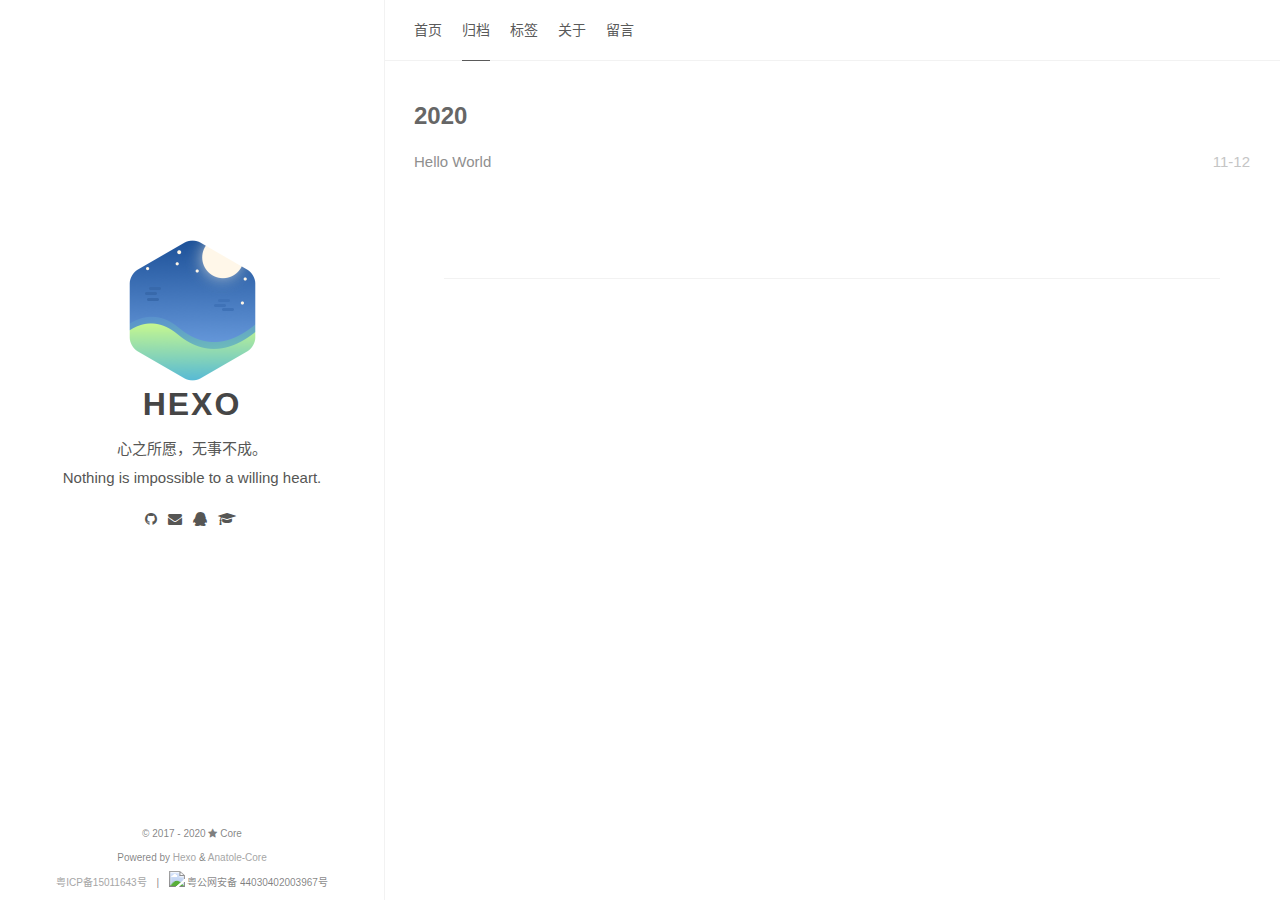
==== archives/index.html @ be593ae1 "Site updated: 2020-11-12 20:21:25" ====
<!DOCTYPE html><html lang="zh-CN"><head><meta charset="utf-8"><meta name="X-UA-Compatible" content="IE=edge"><meta name="author" content="Core"><title>归档 · Hexo</title><meta name="description" content="归档页面 - Hexo"><meta name="keywords" content="极限博客,极限Blog,博客,极限"><meta content="width=device-width, initial-scale=1.0, maximum-scale=1.0, user-scalable=0" name="viewport"><meta content="yes" name="apple-mobile-web-app-capable"><meta content="black" name="apple-mobile-web-app-status-bar-style"><meta content="telephone=no" name="format-detection"><meta name="renderer" content="webkit"><link rel="stylesheet" href="/css/style.css"><link rel="stylesheet" href="/css/blog_basic.css"><link rel="stylesheet" href="/css/font-awesome.min.css"><link rel="alternate" type="application/atom+xml" title="ATOM 1.0" href="/atom.xml"><script src="/js/jquery.js"></script><meta name="generator" content="Hexo 5.2.0"></head><body><div class="sidebar animated fadeInDown"><div class="logo-title"><div class="title"><img src="/images/logo@2x.png" style="width:127px;"><h3 title=""><a href="/">Hexo</a></h3><div class="description"><p>心之所愿，无事不成。<br> Nothing is impossible to a willing heart.</p></div></div></div><ul class="social-links"><li><a target="_blank" rel="noopener" href="https://github.com/mrcore"><i class="fa fa-github"></i></a></li><li><a href="mailto:x@jixian.io"><i class="fa fa-envelope"></i></a></li><li><a target="_blank" rel="noopener" href="http://sighttp.qq.com/authd?IDKEY="><i class="fa fa-qq"></i></a></li><li><a target="_blank" rel="noopener" href="https://zhihu.com/people/"><i class="fa fa-mortar-board"></i></a></li></ul><div class="footer"><div class="p"> <span>© 2017 - 2020 </span><i class="fa fa-star"></i><span> Core</span></div><div class="by_farbox"><span>Powered by </span><a href="https://hexo.io/zh-cn/" target="_blank">Hexo </a><span> & </span><a href="https://github.com/mrcore/hexo-theme-Anatole-Core" target="_blank">Anatole-Core  </a></div><div class="beian"><a href="http://www.beian.miit.gov.cn/" target="_blank">粤ICP备15011643号</a><span style="height:10px;margin-left: 10px;">|</span><img src="https://qn.jixian.io/gongan.png" style="height:10px;margin-left: 10px;position: relative;top: 1px;"><span style="margin-left: 2px;">粤公网安备 44030402003967号</span></div></div></div><div class="main"><div class="page-top animated fadeInDown"><div class="nav"><li><a href="/">首页</a></li><li><a class="current" href="/archives">归档</a></li><li><a href="/tags">标签</a></li><li><a href="/about">关于</a></li><li><a href="/guestbook">留言</a></li></div><div class="information"><div class="back_btn"><li><a class="fa fa-chevron-left" onclick="window.history.go(-1)" style="display:none;"> </a></li></div></div></div><div class="autopagerize_page_element"><div class="content"><div class="archive animated fadeInDown"><ul class="list-with-title"><div class="archive"><div class="listing-title">2020</div><ul class="listing"><div class="listing-item"><div class="listing-post"><a href="/2020/11/12/hello-world/" title="Hello World">Hello World</a><div class="post-time"><span class="date">11-12</span></div></div></div></div><div class="pagination"><ul class="clearfix"></ul></div></ul></div></div></div></div><script src="/js/jquery-migrate-1.2.1.min.js"></script><script src="/js/jquery.appear.js"></script><script src="/js/add-bookmark.js"></script><script src="/js/baidu-tongji.js"></script></body></html>
---- css/style.css ----
@charset "UTF-8";
html {
  background-color: #fff;
  -webkit-font-smoothing: antialiased;
}

body {
  color: rgba(0, 0, 0, 0.5);
  font-family: 'PingHei', 'PingFang SC', Helvetica Neue, 'Work Sans', 'Hiragino Sans GB', 'Microsoft YaHei', SimSun, sans-serif;
  font-size: 15px;
  width: 100%;
  margin: 0 auto 30px auto;
  background-color: #fff;
}

p {
  line-height: 1.9em;
  font-weight: 400;
  font-size: 15px;
}

a {
  text-decoration: none;
}

a:link, a:visited {
  opacity: 1;
  -webkit-transition: all .15s linear;
  -moz-transition: all .15s linear;
  -o-transition: all .15s linear;
  -ms-transition: all .15s linear;
  transition: all .15s linear;
  color: #424242;
}

a:hover, a:active {
  color: #4786D6;
}

/*basic styles ends*/
/*animation starts*/
.animated {
  -webkit-animation-fill-mode: both;
  -moz-animation-fill-mode: both;
  -ms-animation-fill-mode: both;
  -o-animation-fill-mode: both;
  animation-fill-mode: both;
  -webkit-animation-duration: 1s;
  -moz-animation-duration: 1s;
  -ms-animation-duration: 1s;
  -o-animation-duration: 1s;
  animation-duration: 1s;
}

.animated.hinge {
  -webkit-animation-duration: 1s;
  -moz-animation-duration: 1s;
  -ms-animation-duration: 1s;
  -o-animation-duration: 1s;
  animation-duration: 1s;
}

@-webkit-keyframes fadeInDown {
  0% {
    opacity: 0;
    -webkit-transform: translateY(-20px);
  }
  100% {
    opacity: 1;
    -webkit-transform: translateY(0);
  }
}
@-moz-keyframes fadeInDown {
  0% {
    opacity: 0;
    -moz-transform: translateY(-20px);
  }
  100% {
    opacity: 1;
    -moz-transform: translateY(0);
  }
}
@-o-keyframes fadeInDown {
  0% {
    opacity: 0;
    -o-transform: translateY(-20px);
  }
  100% {
    opacity: 1;
    -o-transform: translateY(0);
  }
}
@keyframes fadeInDown {
  0% {
    opacity: 0;
    transform: translateY(-20px);
  }
  100% {
    opacity: 1;
    transform: translateY(0);
  }
}
.fadeInDown {
  -webkit-animation-name: fadeInDown;
  -moz-animation-name: fadeInDown;
  -o-animation-name: fadeInDown;
  animation-name: fadeInDown;
}

/*animation ends*/
.content {
  height: auto;
  float: right;
  width: 70%;
  margin-top: 60px;
}

.page-top {
  width: 70%;
  position: fixed;
  right: 0;
  z-index: 3;
  background-color: #fff;
  height: 60px;
  border-bottom: 1px solid #f2f2f2;
}
.page-top .nav {
  list-style: none;
  padding: 18px 30px;
  float: left;
  font-size: 14px;
}
.page-top .nav li {
  position: relative;
  display: initial;
  padding-right: 20px;
}
.page-top .nav a {
  color: #5A5A5A;
}
.page-top .nav a:hover {
  color: #4786D6;
}
.page-top .nav a.current {
  color: #5A5A5A;
  padding-bottom: 22px;
  border-bottom: 1px solid #5A5A5A;
}
.page-top .information {
  float: right;
  padding-top: 12px;
  padding-right: 20px;
}
.page-top .information .avatar {
  float: right;
}
.page-top .information .avatar img {
  width: 32px;
  height: 32px;
  border-radius: 300px;
}
.page-top .information .back_btn {
  float: left;
  padding-top: 5px;
  margin-right: -10px;
}
.page-top .information .back_btn li {
  display: initial;
  padding-right: 40px;
}

.sidebar {
  width: 30%;
  -webkit-background-size: cover;
  background-size: cover;
  background-color: #fff;
  height: 100%;
  transition: 0.8s;
  top: 0;
  left: 0;
  position: fixed;
  z-index: 4;
  border-right: 1px solid #f2f2f2;
}
.sidebar .logo-title {
  text-align: center;
  padding-top: 240px;
}
.sidebar .logo-title .description {
  font-size: 14px;
  color: #565654;
}
.sidebar .logo-title .logo {
  margin: 0 auto;
}
.sidebar .logo-title .title h3 {
  text-transform: uppercase;
  font-size: 2rem;
  font-weight: bold;
  letter-spacing: 2px;
  line-height: 1;
  margin: 0;
}
.sidebar .logo-title .title a {
  text-decoration: none;
  color: #464646;
  font-size: 2rem;
  font-weight: bold;
}
.sidebar .social-links {
  list-style: none;
  padding: 0;
  font-size: 14px;
  text-align: center;
}
.sidebar .social-links i {
  margin-right: 3px;
}
.sidebar .social-links li {
  display: inline;
  padding: 0 4px;
  line-height: 0;
}
.sidebar .social-links a {
  color: #565654;
}
.sidebar .social-links a:hover {
  color: #4786D6;
}

.post {
  background-color: #FFF;
  margin: 30px;
}
.post .post-title h1 {
  text-transform: uppercase;
  font-size: 30px;
  letter-spacing: 5px;
  line-height: 1;
}
.post .post-title h2 {
  text-transform: uppercase;
  letter-spacing: 1px;
  font-size: 28px;
  line-height: 1;
  font-weight: 600;
  color: #5f5f5f;
}
.post .post-title h3 {
  /*text-transform: uppercase;*/
  letter-spacing: 1px;
  line-height: 1;
  font-weight: 600;
  color: #464646;
  font-size: 22px;
  margin: 0;
}
.post .post-title a {
  text-decoration: none;
  letter-spacing: 1px;
  color: #5f5f5f;
}
.post .post-title a:hover {
  text-decoration: underline;
}
.post .post-content a {
  text-decoration: none;
  letter-spacing: 1px;
  color: #4786D6;
}
.post .post-content a:hover {
  color: #2F69B3;
}

.post .post-content h1 {
  color: #5F5F5F;
  font-size: 20px;
  font-weight: 600;
}
.post .post-content h2 {
  color: #5F5F5F;
  font-size: 19px;
}
.post .post-content h3 {
  color: #5F5F5F;
  font-size: 18px;
  font-weight: 600;
}
.post .post-content h4 {
  color: #5F5F5F;
  font-size: 17px;
}
.post .post-content h5 {
  color: #5F5F5F;
  font-size: 16px;
  font-weight: 600;
}
.post .post-content h6 {
  color: #5F5F5F;
  font-size: 15px;
}

.post .post-footer {
  padding: 0 0 30px 0;
  border-bottom: 1px solid #f2f2f2;
}
.post .post-footer .meta {
  max-width: 100%;
  height: 25px;
  color: #bbbbbb;
}
.post .post-footer .meta .info {
  float: left;
  font-size: 12px;
}
.post .post-footer .meta .info .date {
  margin-right: 10px;
}
.post .post-footer .meta a {
  text-decoration: none;
  color: #bbbbbb;
  padding-right: 10px;
}
.post .post-footer .meta a:hover {
  color: #4786D6;
}
.post .post-footer .meta i {
  margin-right: 6px;
}
.post .post-footer .tags {
  padding-bottom: 15px;
  font-size: 13px;
}
.post .post-footer .tags ul {
  list-style-type: none;
  display: inline;
  margin: 0;
  padding: 0;
}
.post .post-footer .tags ul li {
  list-style-type: none;
  margin: 0;
  padding-right: 5px;
  display: inline;
}
.post .post-footer .tags a {
  text-decoration: none;
  color: rgba(0, 0, 0, 0.44);
  font-weight: 400;
}
.post .post-footer .tags a:hover {
  text-decoration: none;
}

.pagination {
  margin: 30px;
  padding: 0px 0 56px 0;
  border-bottom: 1px solid #f2f2f2;
}
.pagination ul {
  list-style: none;
  margin: 0;
  padding: 0;
  height: 13px;
}
.pagination ul li {
  margin: 0 2px 0 2px;
  display: inline;
  line-height: 1;
}
.pagination ul li a {
  text-decoration: none;
}
.pagination .pre {
  float: left;
}
.pagination .next {
  float: right;
}

.like-reblog-buttons {
  float: right;
}

.like-button {
  float: right;
  padding: 0 0 0 10px;
}

.reblog-button {
  float: right;
  padding: 0;
}

#install-btn {
  position: fixed;
  bottom: 0px;
  right: 6px;
}

#disqus_thread {
  margin: 30px;
  border-bottom: 1px solid #f2f2f2;
}

.footer {
  clear: both;
  text-align: center;
  font-size: 10px;
  margin: 0 auto;
  bottom: 0;
  position: absolute;
  width: 100%;
  padding-bottom: 5px;
  background: #fff;
}
.footer a {
  color: #A6A6A6;
}
.footer a:hover {
  color: #4786D6;
}

/*for archive*/
.archive {
  width: 100%;
}

.list-with-title {
  font-size: 15px;
  margin: 30px;
  padding: 0;
  line-height: 25px;
}
.list-with-title li {
  list-style-type: none;
  padding: 0;
}
.list-with-title .listing-title {
  font-size: 24px;
  color: #666666;
  font-weight: 600;
  line-height: 2.2em;
}
.list-with-title .listing {
  padding: 0;
}
.list-with-title .listing .listing-post {
  padding-bottom: 5px;
}
.list-with-title .listing .listing-post .post-time {
  float: right;
  color: #C5C5C5;
}
.list-with-title .listing .listing-post a {
  color: #8F8F8F;
}
.list-with-title .listing .listing-post a:hover {
  color: #4786D6;
}

/* share */
.share {
  margin: 0px 30px;
  display: inline-flex;
}

.evernote {
  width: 32px;
  height: 32px;
  border-radius: 300px;
  background-color: #3E3E3E;
  margin-right: 5px;
}
.evernote a {
  color: #fff;
  padding: 11px;
  font-size: 12px;
}
.evernote a:hover {
  color: #ED6243;
  padding: 11px;
}

.weibo {
  width: 32px;
  height: 32px;
  border-radius: 300px;
  background-color: #ED6243;
  margin-right: 5px;
}
.weibo a {
  color: #fff;
  padding: 9px;
}
.weibo a:hover {
  color: #BD4226;
}

.twitter {
  width: 32px;
  height: 32px;
  border-radius: 300px;
  background-color: #59C0FD;
  margin-right: 5px;
}
.twitter a {
  color: #fff;
  padding: 9px;
}
.twitter a:hover {
  color: #4B9ECE;
}

/* about */
.about {
  margin: 30px;
}
.about h3 {
  font-size: 22px;
}

/* links*/
.links {
  margin: 30px;
}
.links h3 {
  font-size: 22px;
}
.links a {
  cursor: pointer;
}

/* 评论样式 */
.comment-count {
  color: #666;
}

.tab-community {
  color: #666;
}

.read_more {
  font-size: 14px;
}

.back-button {
  padding-top: 30px;
  max-width: 100px;
  padding-left: 40px;
  float: left;
}

/* 默认评论样式 */
#fb_comments_container {
  margin: 30px;
}

/* 按钮样式 */
a.btn {
  color: #868686;
  font-weight: 400;
}

.btn {
  display: inline-block;
  position: relative;
  outline: 0;
  color: rgba(0, 0, 0, 0.44);
  background: transparent;
  font-size: 14px;
  text-align: center;
  text-decoration: none;
  cursor: pointer;
  border: 1px solid rgba(0, 0, 0, 0.15);
  white-space: nowrap;
  font-weight: 400;
  font-style: normal;
  border-radius: 999em;
}

.btn:hover {
  display: inline-block;
  position: relative;
  outline: 0px;
  color: #464545;
  background: transparent;
  font-size: 14px;
  text-align: center;
  text-decoration: none;
  cursor: pointer;
  border: 1px solid #464545;
  white-space: nowrap;
  font-weight: 400;
  font-style: normal;
  border-radius: 999em;
}

[role="back"] {
  padding: 0.5em 1.25em;
  line-height: 1.666em;
}

[role="home"] {
  padding: 0.5em 1.25em;
  line-height: 1.666em;
}

[role="navigation"] {
  padding: 0.5em 1.25em;
  line-height: 1.666em;
}

[role="tags"] {
  padding: 6px 12px;
}

/* Menu样式 */
.menu {
  float: right;
  padding-top: 30px;
}
.menu .btn-down {
  margin: 0px;
}
.menu .btn-down li {
  list-style: none;
  width: 100px;
}
.menu .btn-down li a {
  display: inline-block;
  position: relative;
  padding: 0.5em 1.25em;
  outline: 0;
  color: rgba(0, 0, 0, 0.44);
  background: transparent;
  font-size: 14px;
  text-align: center;
  text-decoration: none;
  cursor: pointer;
  border: 1px solid rgba(0, 0, 0, 0.15);
  white-space: nowrap;
  font-weight: 400;
  font-style: normal;
  border-radius: 999em;
  margin-top: 5px;
}
.menu .btn-down li a:hover {
  position: relative;
  padding: 0.5em 1.25em;
  outline: 0;
  color: #fff;
  background: #3CBD10;
  font-size: 14px;
  text-align: center;
  text-decoration: none;
  cursor: pointer;
  border: 1px solid rgba(0, 0, 0, 0.15);
  white-space: nowrap;
  font-weight: 400;
  font-style: normal;
  border-radius: 999em;
  margin-top: 5px;
}
.menu .btn-down div {
  position: absolute;
  visibility: hidden;
  width: 100px;
  float: right;
}

.page_404 {
  text-align: center;
  padding-top: 50px;
}

@media screen and (max-width: 960px) {
  .sidebar {
    width: 100%;
    position: absolute;
    border-right: none;
    z-index: 1;
  }
  .sidebar .logo-title {
    padding-top: 120px;
  }
  .sidebar .logo-title .title img {
    width: 100px;
  }
  .sidebar .logo-title .title h3 {
    font-size: 20px;
  }

  .page-top {
    width: 100%;
  }

  .post-title h3 {
    line-height: 1.6;
  }

  .content {
    margin-top: 420px;
    width: 100%;
    z-index: 2;
    position: absolute;
  }

  .footer {
    display: none;
  }

  .share {
    display: grid;
  }
}
---- css/blog_basic.css ----
.post-content .tip {
  position: relative;
  margin: 2em 0;
  padding: 12px 24px 12px 30px;
  border-left: 4px solid #f66;
  border-top-right-radius: 2px;
  border-bottom-right-radius: 2px;
  background-color: #f8f8f8
}

.post-content .tip br {
  /**display: none**/
}

.post-content .tip:before {
  position: absolute;
  top: 14px;
  left: -12px;
  content: "!";
  width: 20px;
  height: 20px;
  border-radius: 100%;
  color: #fff;
  font-size: 14px;
  line-height: 20px;
  font-weight: bold;
  text-align: center;
  background-color: #f66;
  font-family: 'Dosis', 'Source Sans Pro', 'Helvetica Neue', Arial, sans-serif
}

.content > .post > .post-content > p {
  word-wrap: break-word;
  word-break: break-all;
}

#ds-thread,#disqus_thread,#cloud-tie-wrapper {
  margin: 0 30px!important
}

pre {
  font-size: 15px;
  background-color: #f0f0f0!important;
  font-family: 'Roboto Mono','Lucida Console','Trebuchet MS','Courier New', Monaco, courier,'PingFang SC','Hiragino Sans GB','Microsoft Jhenghei','Microsoft YaHei', monospace!important
}

figure.highlight {
  position: relative!important;
  margin: 1em 0!important;
  border-radius: 2px!important;
  line-height: 1.1em!important;
  background-color: #f8f8f8!important;
  overflow-x: auto!important
}

figure.highlight table,figure.highlight tr,figure.highlight td {
  width: 100%!important;
  border-collapse: collapse!important;
  padding: 0!important;
  margin: 0!important
}

figure.highlight .gutter {
  display: none!important
}

figure.highlight .code pre {
  padding: 1.2em 1.4em!important;
  line-height: 1.5em!important;
  margin: 0!important
}

figure.highlight.html .code:after,figure.highlight.js .code:after,figure.highlight.bash .code:after,figure.highlight.css .code:after,figure.highlight.scss .code:after,figure.highlight.diff .code:after,figure.highlight.java .code:after,figure.highlight.xml .code:after,figure.highlight.python .code:after,figure.highlight.json .code:after,figure.highlight.swift .code:after,figure.highlight.ruby .code:after,figure.highlight.perl .code:after,figure.highlight.php .code:after,figure.highlight.c .code:after,figure.highlight.cpp .code:after {
  position: absolute!important;
  top: 0!important;
  right: 0!important;
  color: #ccc!important;
  text-align: right!important;
  font-size: 0.75em!important;
  padding: 5px 10px 0!important;
  line-height: 15px!important;
  height: 15px!important;
  font-weight: 600!important
}

figure.highlight.html .code:after {
  content: "HTML"
}

figure.highlight.js .code:after {
  content: "JS"
}

figure.highlight.bash .code:after {
  content: "BASH"
}

figure.highlight.css .code:after {
  content: "CSS"
}

figure.highlight.scss .code:after {
  content: "SCSS"
}

figure.highlight.diff .code:after {
  content: "DIFF"
}

figure.highlight.java .code:after {
  content: "JAVA"
}

figure.highlight.xml .code:after {
  content: "XML"
}

figure.highlight.python .code:after {
  content: "PYTHON"
}

figure.highlight.json .code:after {
  content: "JSON"
}

figure.highlight.swift .code:after {
  content: "SWIFT"
}

figure.highlight.ruby .code:after {
  content: "RUBY"
}

figure.highlight.perl .code:after {
  content: "PERL"
}

figure.highlight.php .code:after {
  content: "PHP"
}

figure.highlight.c .code:after {
  content: "C"
}

figure.highlight.java .code:after {
  content: "JAVA"
}

figure.highlight.cpp .code:after {
  content: "CPP"
}

figure.highlight.cpp .code:after {
  content: 'C++'
}

pre {
  color: #525252!important
}

pre .function .keyword,pre .constant {
  color: #0092db!important
}

pre .keyword,pre .attribute {
  color: #e96900!important
}

pre .number,pre .literal {
  color: #ae81ff!important
}

pre .tag,pre .tag .title,pre .change,pre .winutils,pre .flow,pre .lisp .title,pre .clojure .built_in,pre .nginx .title,pre .tex .special {
  color: #2973b7!important
}

pre .symbol,pre .symbol .string,pre .value,pre .regexp {
  color: #42b983!important
}

pre .title {
  color: #83B917!important
}

pre .tag .value,pre .string,pre .subst,pre .haskell .type,pre .preprocessor,pre .ruby .class .parent,pre .built_in,pre .sql .aggregate,pre .django .template_tag,pre .django .variable,pre .smalltalk .class,pre .javadoc,pre .django .filter .argument,pre .smalltalk .localvars,pre .smalltalk .array,pre .attr_selector,pre .pseudo,pre .addition,pre .stream,pre .envvar,pre .apache .tag,pre .apache .cbracket,pre .tex .command,pre .prompt {
  color: #42b983!important
}

pre .comment,pre .java .annotation,pre .python .decorator,pre .template_comment,pre .pi,pre .doctype,pre .shebang,pre .apache .sqbracket,pre .tex .formula {
  color: #b3b3b3!important
}

pre .deletion {
  color: #BA4545!important
}

pre .coffeescript .javascript,pre .javascript .xml,pre .tex .formula,pre .xml .javascript,pre .xml .vbscript,pre .xml .css,pre .xml .cdata {
  opacity: 0.5!important
}

html {
  height: 100%;
  max-height: 100%;
  padding: 0;
  margin: 0; }

  body {
    padding: 0;
    margin: 0;
    line-height: 1.6em; }

    .clear {
      clear: both;
      display: block;
      overflow: hidden;
      visibility: hidden;
      width: 0;
      height: 0; }

      h1, h2, h3, h4, h5, h6 {
        text-rendering: optimizeLegibility;
        line-height: 1;
        margin: 2rem 0; }

        h1 {
          font-size: 2.1rem;
          line-height: 1.2em; }

          h2 {
            font-size: 1.9rem;
            line-height: 1.2em; }

            h3 {
              font-size: 1.75rem; }

              h4 {
                font-size: 1.3rem; }

                h5 {
                  font-size: 1.2rem; }

                  h6 {
                    font-size: 1.1rem; }

                    img {
                      max-width: 100%;
                      height: auto; }

                      p, ul, ol, dl {
                        margin: 1em 0; }

                        ol ol, ul ul, ul ol, ol ul {
                          margin: 0.4em 0; }

                          ul p, ol p, li p, .content li p, blockquote p, .content blockquote p,
                          .post blockquote p, .post li p {
                            margin: 0;
                            overflow: visible; }

                            a img {
                              border: none; }

dl dt {
  float: left;
  width: 180px;
  overflow: hidden;
  clear: left;
  text-align: right;
  text-overflow: ellipsis;
  white-space: nowrap;
  font-weight: bold;
  margin-bottom: 1em; }

  dl dd {
    margin-left: 200px;
    margin-bottom: 1em; }

    hr {
      display: block;
      height: 1px;
      border: 0;
      border-top: 1px solid #efefef;
      margin: 3.2em 0;
      padding: 0; }

      blockquote {
        box-sizing: border-box;
        margin: 1.6em 0 1.6em -2.2em;
        padding: 0 0 0 1.6em;
        border-left: #4a4a4a 0.4em solid; }

        blockquote p {
          margin: 0.8em 0; }

          blockquote small {
            display: inline-block;
            margin: 0.8em 0 0.8em 1.5em;
            font-size: 0.9em;
            color: #ccc; }

            blockquote small:before {
              content: '\2014 \00A0'; }

              blockquote cite {
                font-weight: bold; }

                blockquote cite a {
                  font-weight: normal; }

                  mark {
                    background-color: #ffc336; }

                    code, tt {
                      padding: 1px 3px;
                      font-family: Inconsolata, monospace, sans-serif;
                      font-size: 0.95em;
                      white-space: pre-wrap;
                      border: 1px solid #E3EDF3;
                      background: #f7f7f9;
                      color: #d14;
                      border-radius: 2px; }
/**
                      pre {
                        -moz-box-sizing: border-box;
                        box-sizing: border-box;
                        margin: 1.6em 0;
                        border: 1px solid #E3EDF3;
                        width: 100%;
                        padding: 10px;
                        font-family: Inconsolata, monospace, sans-serif;
                        font-size: 0.9em;
                        white-space: pre;
                        overflow: auto;
                        background: #F7FAFB;
                        border-radius: 3px; }

                        pre code, tt {
                          font-size: inherit;
                          white-space: -moz-pre-wrap;
                          white-space: pre-wrap;
                          background: transparent;
                          border: none;
                          color: #333;
                          padding: 0; }

                          kbd {
                            display: inline-block;
                            margin-bottom: 0.4em;
                            padding: 1px 8px;
                            border: #ccc 1px solid;
                            color: #666;
                            text-shadow: #fff 0 1px 0;
                            font-size: 0.9em;
                            font-weight: bold;
                            background: #f4f4f4;
                            border-radius: 4px;
                            box-shadow: 0 1px 0 rgba(0, 0, 0, 0.2), 0 1px 0 0 white inset; }

                            table {
                              -moz-box-sizing: border-box;
                              box-sizing: border-box;
                              margin: 1em 0;
                              width: 100%;
                              max-width: 100%;
                              border-width: 1px;
                              border-style: solid;
                              background-color: transparent; }

                              table, table tr, table tr td, table tr th {
                                border-color: #e5e5e5; }

                                table th {
                                  color: #666666;
                                  background-color: #fdfdfd; }

                                  tr th {
                                    border-bottom-width: 1px;
                                    border-bottom-style: solid;
                                    text-align: left; }

                                    tr th, tr td {
                                      padding: 5px 20px;
                                      border-right: 1px solid;
                                      font-size: 1rem; }

                                      tr th:last-child, tr td:last-child {
                                        border-right: 0px; }

                                        table th {
                                          font-weight: bold; }

                                          table tbody > tr:nth-child(odd) > td, table tbody > tr:nth-child(odd) > th {
                                            background-color: #f9f9f9; }

                                            .gist {
                                              font-size: 12px; }
                                              .gist table {
                                                margin: 0;
                                                width: auto; }
                                                .gist table pre {
                                                  font-size: 12px; }
                                                  .gist table .line-numbers {
                                                    font-size: 12px; }
**/

.toc {
  border: 1px solid #f0f0f0;
  margin-bottom: 20px;
  padding: 10px 30px; }

  #fb_comments_container {
    overflow: hidden;
    margin: 0 auto; }
    #fb_comments_container #fb_comments {
      list-style-type: none;
      padding: 0; }
      #fb_comments_container #fb_comments h1 {
        font-size: 1.3em; }
        #fb_comments_container #fb_comments h2 {
          font-size: 1.2em; }
          #fb_comments_container #fb_comments h3 {
            font-size: 1.1em; }
            #fb_comments_container #fb_comments h4, #fb_comments_container #fb_comments h5,
            #fb_comments_container #fb_comments h6 {
              font-size: 1.05em; }
              #fb_comments_container #fb_comments .comment {
                position: relative;
                padding: 25px 0;
                border-bottom: 1px solid rgba(150, 150, 150, 0.2);
                *border-bottom: 1px solid #f0f0f0; }
                #fb_comments_container #fb_comments .comment .avatar {
                  position: absolute;
                  top: 25px;
                  left: 0;
                  width: 50px;
                  float: left; }
                  #fb_comments_container #fb_comments .comment .avatar img {
                    width: 48px;
                    border: none;
                    border-radius: 5px;
                    margin: 0; }
                #fb_comments_container #fb_comments .comment .comment_body,
                #fb_comments_container #fb_comments .comment .c_content {
                  margin-left: 70px;
                  display: block; }
                  #fb_comments_container #fb_comments .comment .comment_body p,
                  #fb_comments_container #fb_comments .comment .c_content p {
                    margin: 5px 0 15px 0;
                    padding: 0;
                    line-height: 1.8; }
                    #fb_comments_container #fb_comments .comment .comment_body .author,
                    #fb_comments_container #fb_comments .comment .c_content .author {
                      line-height: 1.5em;
                      margin: 0;
                      padding: 0; }
                      #fb_comments_container #fb_comments .comment .comment_body .author b,
                      #fb_comments_container #fb_comments .comment .c_content .author b {
                        color: #555; }
                        #fb_comments_container #fb_comments .comment .comment_body .author small,
                        #fb_comments_container #fb_comments .comment .c_content .author small {
                          font-weight: normal;
                          padding-left: 10px;
                          font-size: 0.7em;
                          color: #666; }

#fb_new_comment {
  padding-bottom: 50px; }
  #fb_new_comment textarea {
    border-radius: 5px;
    height: 80px;
    width: 98%;
    padding: 5px;
    font-size: 1em;
    border: 1px solid rgba(150, 150, 150, 0.5);
    *border: 1px solid #a8a8a8;
    line-height: 1.5; }
    #fb_new_comment .comment_error {
      color: red;
      text-align: center;
      display: block;
      font-size: 0.8em;
      padding-top: 1em; }
      #fb_new_comment .c_button:hover {
        background: #E60900;
        color: #fff;
        text-decoration: none; }
        #fb_new_comment .c_button, #fb_new_comment #c_submit {
          cursor: pointer;
          font-family: "Hiragino Sans GB", "Microsoft YaHei", sans-serif;
          font-size: 1em;
          line-height: 1.3em;
          letter-spacing: 1px;
          border-radius: 5px;
          padding: 5px 5px 2px 5px; }
          #fb_new_comment .input_body {
            margin-top: 10px; }
            #fb_new_comment .input_body ul {
              list-style: none;
              padding: 5px 0;
              margin: auto 0; }
              #fb_new_comment .input_body ul li {
                float: left;
                margin-right: 2.2%;
                *margin-right: 22px; }
                #fb_new_comment .input_body ul li label {
                  line-height: 1em; }
                  #fb_new_comment .input_body ul li input {
                    border-radius: 5px;
                    border: 1px solid #ddd;
                    padding: 5px;
                    background: rgba(255, 255, 255, 0.5);
                    margin: 0 0 10px 0; }

#SwfStore_farbox_0 {
  height: 0;
  overflow: hidden; }

  @media screen and (max-width: 320px) {
    #fb_comments .c_content, #fb_comments .comment_body {
      margin-left: 57px;   }
}

.tag_box{
  position: relative;
  width: 80%;
  margin-top: 1%;
  margin-left: 7.2%;
}

.leancloud-visitors-count{
  margin-left: 5px;
}
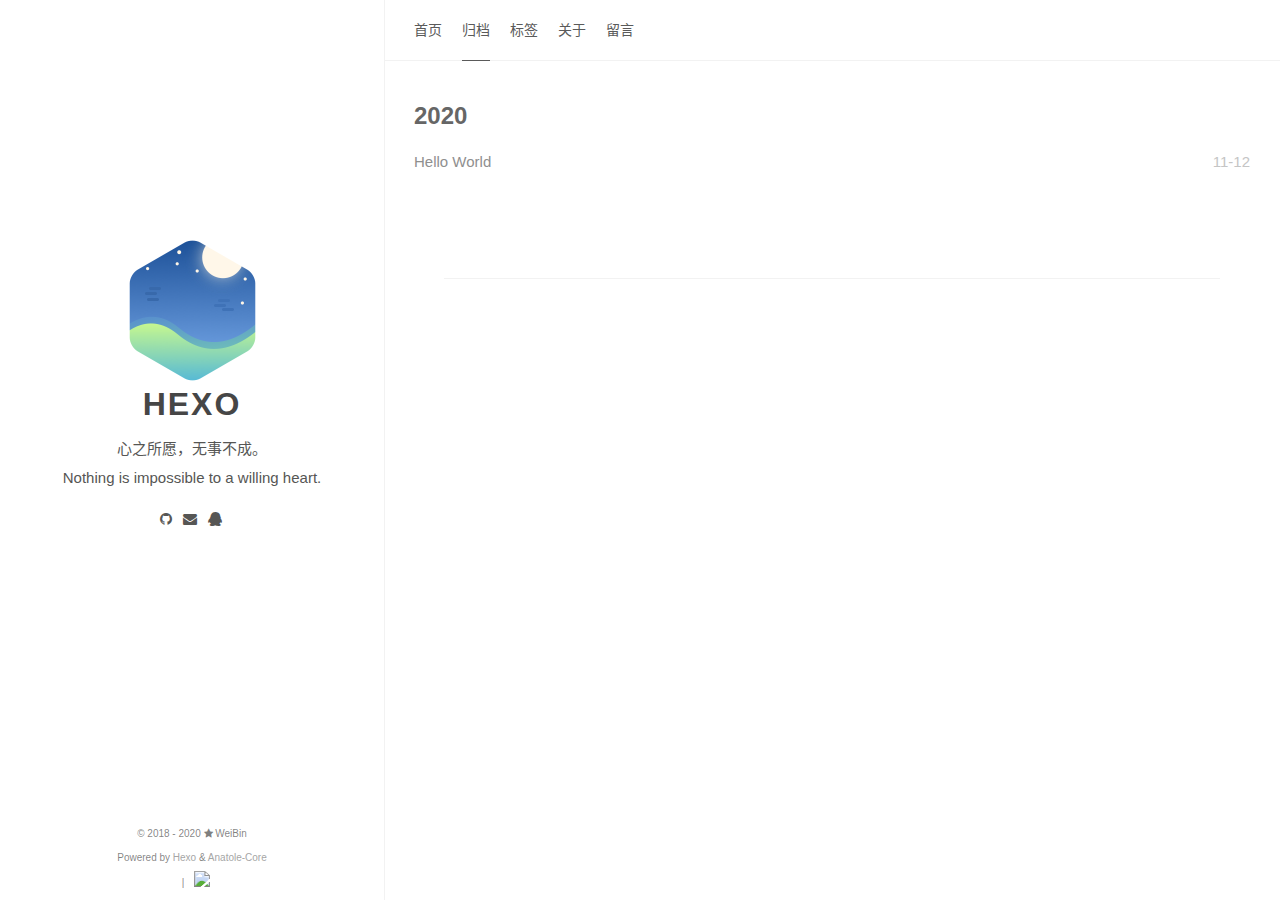
==== commit 2bda9401: "Site updated: 2020-11-12 20:28:20" ====
--- a/archives/index.html
+++ b/archives/index.html
@@ -1 +1 @@
-<!DOCTYPE html><html lang="zh-CN"><head><meta charset="utf-8"><meta name="X-UA-Compatible" content="IE=edge"><meta name="author" content="Core"><title>归档 · Hexo</title><meta name="description" content="归档页面 - Hexo"><meta name="keywords" content="极限博客,极限Blog,博客,极限"><meta content="width=device-width, initial-scale=1.0, maximum-scale=1.0, user-scalable=0" name="viewport"><meta content="yes" name="apple-mobile-web-app-capable"><meta content="black" name="apple-mobile-web-app-status-bar-style"><meta content="telephone=no" name="format-detection"><meta name="renderer" content="webkit"><link rel="stylesheet" href="/css/style.css"><link rel="stylesheet" href="/css/blog_basic.css"><link rel="stylesheet" href="/css/font-awesome.min.css"><link rel="alternate" type="application/atom+xml" title="ATOM 1.0" href="/atom.xml"><script src="/js/jquery.js"></script><meta name="generator" content="Hexo 5.2.0"></head><body><div class="sidebar animated fadeInDown"><div class="logo-title"><div class="title"><img src="/images/logo@2x.png" style="width:127px;"><h3 title=""><a href="/">Hexo</a></h3><div class="description"><p>心之所愿，无事不成。<br> Nothing is impossible to a willing heart.</p></div></div></div><ul class="social-links"><li><a target="_blank" rel="noopener" href="https://github.com/mrcore"><i class="fa fa-github"></i></a></li><li><a href="mailto:x@jixian.io"><i class="fa fa-envelope"></i></a></li><li><a target="_blank" rel="noopener" href="http://sighttp.qq.com/authd?IDKEY="><i class="fa fa-qq"></i></a></li><li><a target="_blank" rel="noopener" href="https://zhihu.com/people/"><i class="fa fa-mortar-board"></i></a></li></ul><div class="footer"><div class="p"> <span>© 2017 - 2020 </span><i class="fa fa-star"></i><span> Core</span></div><div class="by_farbox"><span>Powered by </span><a href="https://hexo.io/zh-cn/" target="_blank">Hexo </a><span> & </span><a href="https://github.com/mrcore/hexo-theme-Anatole-Core" target="_blank">Anatole-Core  </a></div><div class="beian"><a href="http://www.beian.miit.gov.cn/" target="_blank">粤ICP备15011643号</a><span style="height:10px;margin-left: 10px;">|</span><img src="https://qn.jixian.io/gongan.png" style="height:10px;margin-left: 10px;position: relative;top: 1px;"><span style="margin-left: 2px;">粤公网安备 44030402003967号</span></div></div></div><div class="main"><div class="page-top animated fadeInDown"><div class="nav"><li><a href="/">首页</a></li><li><a class="current" href="/archives">归档</a></li><li><a href="/tags">标签</a></li><li><a href="/about">关于</a></li><li><a href="/guestbook">留言</a></li></div><div class="information"><div class="back_btn"><li><a class="fa fa-chevron-left" onclick="window.history.go(-1)" style="display:none;"> </a></li></div></div></div><div class="autopagerize_page_element"><div class="content"><div class="archive animated fadeInDown"><ul class="list-with-title"><div class="archive"><div class="listing-title">2020</div><ul class="listing"><div class="listing-item"><div class="listing-post"><a href="/2020/11/12/hello-world/" title="Hello World">Hello World</a><div class="post-time"><span class="date">11-12</span></div></div></div></div><div class="pagination"><ul class="clearfix"></ul></div></ul></div></div></div></div><script src="/js/jquery-migrate-1.2.1.min.js"></script><script src="/js/jquery.appear.js"></script><script src="/js/add-bookmark.js"></script><script src="/js/baidu-tongji.js"></script></body></html>+<!DOCTYPE html><html lang="zh-CN"><head><meta charset="utf-8"><meta name="X-UA-Compatible" content="IE=edge"><meta name="author" content="WeiBin"><title>归档 · Hexo</title><meta name="description" content="归档页面 - Hexo"><meta name="keywords" content="前端博客"><meta content="width=device-width, initial-scale=1.0, maximum-scale=1.0, user-scalable=0" name="viewport"><meta content="yes" name="apple-mobile-web-app-capable"><meta content="black" name="apple-mobile-web-app-status-bar-style"><meta content="telephone=no" name="format-detection"><meta name="renderer" content="webkit"><link rel="stylesheet" href="/css/style.css"><link rel="stylesheet" href="/css/blog_basic.css"><link rel="stylesheet" href="/css/font-awesome.min.css"><link rel="alternate" type="application/atom+xml" title="ATOM 1.0" href="/atom.xml"><script src="/js/jquery.js"></script><meta name="generator" content="Hexo 5.2.0"></head><body><div class="sidebar animated fadeInDown"><div class="logo-title"><div class="title"><img src="/images/logo@2x.png" style="width:127px;"><h3 title=""><a href="/">Hexo</a></h3><div class="description"><p>心之所愿，无事不成。<br> Nothing is impossible to a willing heart.</p></div></div></div><ul class="social-links"><li><a target="_blank" rel="noopener" href="https://github.com/liaowbin"><i class="fa fa-github"></i></a></li><li><a href="mailto:liaowbin@126.com"><i class="fa fa-envelope"></i></a></li><li><a target="_blank" rel="noopener" href="http://sighttp.qq.com/authd?IDKEY=2293044773"><i class="fa fa-qq"></i></a></li></ul><div class="footer"><div class="p"> <span>© 2018 - 2020 </span><i class="fa fa-star"></i><span> WeiBin</span></div><div class="by_farbox"><span>Powered by </span><a href="https://hexo.io/zh-cn/" target="_blank">Hexo </a><span> & </span><a href="https://github.com/mrcore/hexo-theme-Anatole-Core" target="_blank">Anatole-Core  </a></div><div class="beian"><a href="http://www.beian.miit.gov.cn/" target="_blank"></a><span style="height:10px;margin-left: 10px;">|</span><img src="https://qn.jixian.io/gongan.png" style="height:10px;margin-left: 10px;position: relative;top: 1px;"><span style="margin-left: 2px;"></span></div></div></div><div class="main"><div class="page-top animated fadeInDown"><div class="nav"><li><a href="/">首页</a></li><li><a class="current" href="/archives">归档</a></li><li><a href="/tags">标签</a></li><li><a href="/about">关于</a></li><li><a href="/guestbook">留言</a></li></div><div class="information"><div class="back_btn"><li><a class="fa fa-chevron-left" onclick="window.history.go(-1)" style="display:none;"> </a></li></div></div></div><div class="autopagerize_page_element"><div class="content"><div class="archive animated fadeInDown"><ul class="list-with-title"><div class="archive"><div class="listing-title">2020</div><ul class="listing"><div class="listing-item"><div class="listing-post"><a href="/2020/11/12/hello-world/" title="Hello World">Hello World</a><div class="post-time"><span class="date">11-12</span></div></div></div></div><div class="pagination"><ul class="clearfix"></ul></div></ul></div></div></div></div><script src="/js/jquery-migrate-1.2.1.min.js"></script><script src="/js/jquery.appear.js"></script><script src="/js/add-bookmark.js"></script><script src="/js/baidu-tongji.js"></script></body></html>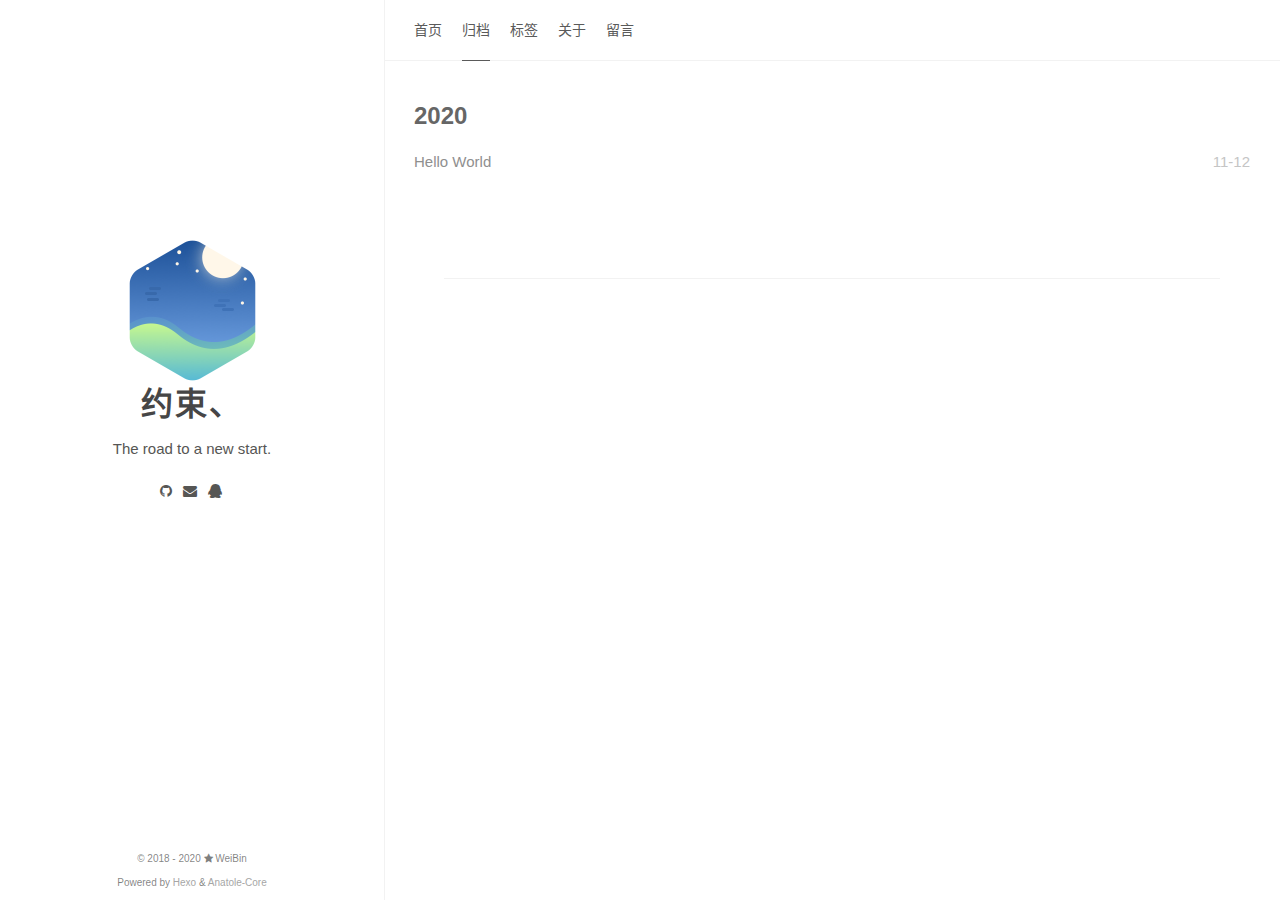
==== commit 1e6db78e: "Site updated: 2020-11-14 09:47:43" ====
--- a/archives/index.html
+++ b/archives/index.html
@@ -1 +1 @@
-<!DOCTYPE html><html lang="zh-CN"><head><meta charset="utf-8"><meta name="X-UA-Compatible" content="IE=edge"><meta name="author" content="WeiBin"><title>归档 · Hexo</title><meta name="description" content="归档页面 - Hexo"><meta name="keywords" content="前端博客"><meta content="width=device-width, initial-scale=1.0, maximum-scale=1.0, user-scalable=0" name="viewport"><meta content="yes" name="apple-mobile-web-app-capable"><meta content="black" name="apple-mobile-web-app-status-bar-style"><meta content="telephone=no" name="format-detection"><meta name="renderer" content="webkit"><link rel="stylesheet" href="/css/style.css"><link rel="stylesheet" href="/css/blog_basic.css"><link rel="stylesheet" href="/css/font-awesome.min.css"><link rel="alternate" type="application/atom+xml" title="ATOM 1.0" href="/atom.xml"><script src="/js/jquery.js"></script><meta name="generator" content="Hexo 5.2.0"></head><body><div class="sidebar animated fadeInDown"><div class="logo-title"><div class="title"><img src="/images/logo@2x.png" style="width:127px;"><h3 title=""><a href="/">Hexo</a></h3><div class="description"><p>心之所愿，无事不成。<br> Nothing is impossible to a willing heart.</p></div></div></div><ul class="social-links"><li><a target="_blank" rel="noopener" href="https://github.com/liaowbin"><i class="fa fa-github"></i></a></li><li><a href="mailto:liaowbin@126.com"><i class="fa fa-envelope"></i></a></li><li><a target="_blank" rel="noopener" href="http://sighttp.qq.com/authd?IDKEY=2293044773"><i class="fa fa-qq"></i></a></li></ul><div class="footer"><div class="p"> <span>© 2018 - 2020 </span><i class="fa fa-star"></i><span> WeiBin</span></div><div class="by_farbox"><span>Powered by </span><a href="https://hexo.io/zh-cn/" target="_blank">Hexo </a><span> & </span><a href="https://github.com/mrcore/hexo-theme-Anatole-Core" target="_blank">Anatole-Core  </a></div><div class="beian"><a href="http://www.beian.miit.gov.cn/" target="_blank"></a><span style="height:10px;margin-left: 10px;">|</span><img src="https://qn.jixian.io/gongan.png" style="height:10px;margin-left: 10px;position: relative;top: 1px;"><span style="margin-left: 2px;"></span></div></div></div><div class="main"><div class="page-top animated fadeInDown"><div class="nav"><li><a href="/">首页</a></li><li><a class="current" href="/archives">归档</a></li><li><a href="/tags">标签</a></li><li><a href="/about">关于</a></li><li><a href="/guestbook">留言</a></li></div><div class="information"><div class="back_btn"><li><a class="fa fa-chevron-left" onclick="window.history.go(-1)" style="display:none;"> </a></li></div></div></div><div class="autopagerize_page_element"><div class="content"><div class="archive animated fadeInDown"><ul class="list-with-title"><div class="archive"><div class="listing-title">2020</div><ul class="listing"><div class="listing-item"><div class="listing-post"><a href="/2020/11/12/hello-world/" title="Hello World">Hello World</a><div class="post-time"><span class="date">11-12</span></div></div></div></div><div class="pagination"><ul class="clearfix"></ul></div></ul></div></div></div></div><script src="/js/jquery-migrate-1.2.1.min.js"></script><script src="/js/jquery.appear.js"></script><script src="/js/add-bookmark.js"></script><script src="/js/baidu-tongji.js"></script></body></html>+<!DOCTYPE html><html lang="zh-CN"><head><meta charset="utf-8"><meta name="X-UA-Compatible" content="IE=edge"><meta name="author" content="WeiBin"><title>归档 · 约束、</title><meta name="description" content="归档页面 - 约束、"><meta name="keywords" content="前端博客"><meta content="width=device-width, initial-scale=1.0, maximum-scale=1.0, user-scalable=0" name="viewport"><meta content="yes" name="apple-mobile-web-app-capable"><meta content="black" name="apple-mobile-web-app-status-bar-style"><meta content="telephone=no" name="format-detection"><meta name="renderer" content="webkit"><link rel="stylesheet" href="/css/style.css"><link rel="stylesheet" href="/css/blog_basic.css"><link rel="stylesheet" href="/css/font-awesome.min.css"><link rel="alternate" type="application/atom+xml" title="ATOM 1.0" href="/atom.xml"><script src="/js/jquery.js"></script><meta name="generator" content="Hexo 5.2.0"></head><body><div class="sidebar animated fadeInDown"><div class="logo-title"><div class="title"><img src="/images/logo@2x.png" style="width:127px;"><h3 title=""><a href="/">约束、</a></h3><div class="description"><p>The road to a new start.</p></div></div></div><ul class="social-links"><li><a target="_blank" rel="noopener" href="https://github.com/liaowbin"><i class="fa fa-github"></i></a></li><li><a href="mailto:liaowbin@126.com"><i class="fa fa-envelope"></i></a></li><li><a target="_blank" rel="noopener" href="http://sighttp.qq.com/authd?IDKEY=2293044773"><i class="fa fa-qq"></i></a></li></ul><div class="footer"><div class="p"> <span>© 2018 - 2020 </span><i class="fa fa-star"></i><span> WeiBin</span></div><div class="by_farbox"><span>Powered by </span><a href="https://hexo.io/zh-cn/" target="_blank">Hexo </a><span> & </span><a href="https://github.com/mrcore/hexo-theme-Anatole-Core" target="_blank">Anatole-Core  </a></div></div></div><div class="main"><div class="page-top animated fadeInDown"><div class="nav"><li><a href="/">首页</a></li><li><a class="current" href="/archives">归档</a></li><li><a href="/tags">标签</a></li><li><a href="/about">关于</a></li><li><a href="/guestbook">留言</a></li></div><div class="information"><div class="back_btn"><li><a class="fa fa-chevron-left" onclick="window.history.go(-1)" style="display:none;"> </a></li></div></div></div><div class="autopagerize_page_element"><div class="content"><div class="archive animated fadeInDown"><ul class="list-with-title"><div class="archive"><div class="listing-title">2020</div><ul class="listing"><div class="listing-item"><div class="listing-post"><a href="/2020/11/12/hello-world/" title="Hello World">Hello World</a><div class="post-time"><span class="date">11-12</span></div></div></div></div><div class="pagination"><ul class="clearfix"></ul></div></ul></div></div></div></div><script src="/js/jquery-migrate-1.2.1.min.js"></script><script src="/js/jquery.appear.js"></script><script src="/js/add-bookmark.js"></script><script src="/js/baidu-tongji.js"></script></body></html>